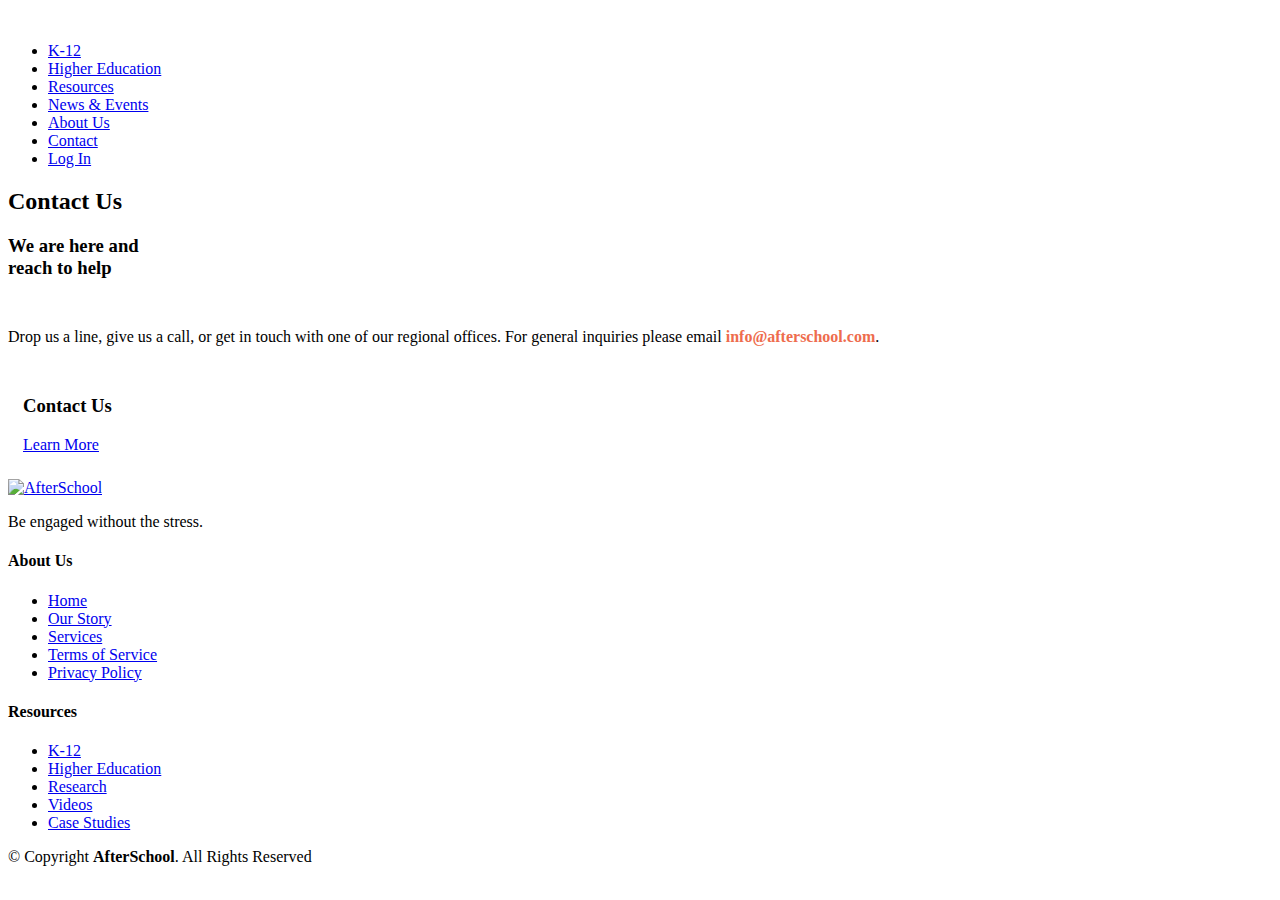
==== Contact.html @ cab6409e "Add files via upload" ====
<!DOCTYPE html>
<html lang="en">

<head>
  <meta charset="utf-8">
  <meta content="width=device-width, initial-scale=1.0" name="viewport">

  <title>Contact Us</title>
  <meta content="" name="description">
  <meta content="" name="keywords">

  <!-- Favicons -->
  <link href="assets/img/favicon.png" rel="icon">
  <link href="assets/img/apple-touch-icon.png" rel="apple-touch-icon">

  <!-- Google Fonts -->
  <link rel="preconnect" href="https://fonts.googleapis.com"> 
  <link rel="preconnect" href="https://fonts.gstatic.com" crossorigin> 
  <link href="https://fonts.googleapis.com/css2?family=Raleway:ital,wght@0,300;0,400;0,500;0,600;1,300;1,400;1,500&display=swap" rel="stylesheet">
  
  <!-- Vendor CSS Files -->
  <link href="assets/vendor/aos/aos.css" rel="stylesheet">
  <link href="assets/vendor/bootstrap/css/bootstrap.min.css" rel="stylesheet">
  <link href="assets/vendor/bootstrap-icons/bootstrap-icons.css" rel="stylesheet">
  <link href="assets/vendor/glightbox/css/glightbox.min.css" rel="stylesheet">
  <link href="assets/vendor/remixicon/remixicon.css" rel="stylesheet">
  <link href="assets/vendor/swiper/swiper-bundle.min.css" rel="stylesheet">

  <!-- Template Main CSS File -->
  <link href="assets/css/style.css" rel="stylesheet">

  <body>

    <!-- ======= Header ======= -->
    <header id="header" class="header fixed-top">
      <div class="container-fluid container-xl d-flex align-items-center justify-content-between">
  
        <a href="index.html" class="logo d-flex align-items-center">
          <img src="assets/img/logo.png" alt="">
        </a>
  
        <nav id="navbar" class="navbar">
          <ul>
            <li><a class="nav-link scrollto" href="#about">K-12</a></li>
            <li><a class="nav-link scrollto" href="#services">Higher Education</a></li>
            <li><a class="nav-link scrollto" href="#portfolio">Resources</a></li>
            <li><a class="nav-link scrollto" href="#team">News & Events</a></li>
            <li><a href="blog.html">About Us</a></li>
            <li><a class="nav-link scrollto" href="Contact.html">Contact</a></li>
            <li><a class="getstarted scrollto" href="Login.html">Log In</a></li>
          </ul>
          <i class="bi bi-list mobile-nav-toggle"></i>
        </nav><!-- .navbar -->
  
      </div>
    </header><!-- End Header -->
  
    <!-- ======= Hero Section ======= -->
    <section id="contactus" class="contactus">

      <div class="container" data-aos="fade-up">
        <div class="row align-self-center"> 
          <div class="col-lg-6">
            <header class="section-header">
              <h2>Contact Us</h2>
              <h3>We are here and<br> reach to help</h3>
            </header>
            <p class="p" style="padding-top: 30px;">
              Drop us a line, give us a call, or get in touch with one of our regional offices.
            
              For general inquiries please email <b style="color: #EE6C4D;">info@afterschool.com</b>.
            </p>
          </div>
          <div class="col-lg-6" style="padding: 15px;" data-aos="fade-up" data-aos-delay="200">
            <div class="box">
              <h3>Contact Us</h3>
      
              <div style="padding-bottom: 10px;">
                <div class="text-center">
                  <a href="#about" class="btn-get-demo scrollto d-inline-flex align-items-center justify-content-center align-self-center">
                    <span>Learn More</span>
                  </a>
                </div>
              </div>
            </div>
          </div>
        </div>
       
        
    

     
      </div>

    </section><!-- End Values Section -->

  
    <main id="main">
  
  
    </main><!-- End #main -->
  
    <!-- ======= Footer ======= -->
    <footer id="footer" class="footer">
    
      <div class="footer-top">
        <div class="container">
          <div class="row gy-4">
            <div class="col-lg-5 col-md-12 footer-info">
              <a href="index.html" class="logo d-flex align-items-center">
                <img src="assets/img/logo.png" alt="AfterSchool">
              </a>
              <p>Be engaged without the stress.</p>
              <div class="social-links mt-3">
                <a href="#" class="gmail"><i class="bi bi-envelope"></i></a>
                <a href="#" class="youtube"><i class="bi bi-youtube"></i></a>
                <a href="#" class="linkedin"><i class="bi bi-linkedin"></i></a>
              </div>
            </div>
  
            <div class="col-lg-2 col-6 footer-links">
              <h4>About Us</h4>
              <ul>
                <li><i class="bi bi-chevron-right"></i> <a href="index.html">Home</a></li>
                <li><i class="bi bi-chevron-right"></i> <a href="#">Our Story</a></li>
                <li><i class="bi bi-chevron-right"></i> <a href="#">Services</a></li>
                <li><i class="bi bi-chevron-right"></i> <a href="#">Terms of Service</a></li>
                <li><i class="bi bi-chevron-right"></i> <a href="#">Privacy Policy</a></li>
              </ul>
            </div>
  
            <div class="col-lg-2 col-6 footer-links">
              <h4>Resources</h4>
              <ul>
                <li><i class="bi bi-chevron-right"></i> <a href="#">K-12</a></li>
                <li><i class="bi bi-chevron-right"></i> <a href="#">Higher Education</a></li>
                <li><i class="bi bi-chevron-right"></i> <a href="#">Research</a></li>
                <li><i class="bi bi-chevron-right"></i> <a href="#">Videos</a></li>
                <li><i class="bi bi-chevron-right"></i> <a href="#">Case Studies</a></li>
              </ul>
            </div>
  
  
          </div>
        </div>
      </div>
  
      <div class="container">
        <div class="copyright">
          &copy; Copyright <strong><span>AfterSchool</span></strong>. All Rights Reserved
        </div>
      </div>
    </footer><!-- End Footer -->
  
    <!-- Vendor JS Files -->
    <script src="assets/vendor/purecounter/purecounter.js"></script>
    <script src="assets/vendor/aos/aos.js"></script>
    <script src="assets/vendor/bootstrap/js/bootstrap.bundle.min.js"></script>
    <script src="assets/vendor/glightbox/js/glightbox.min.js"></script>
    <script src="assets/vendor/isotope-layout/isotope.pkgd.min.js"></script>
    <script src="assets/vendor/swiper/swiper-bundle.min.js"></script>
    <script src="assets/vendor/php-email-form/validate.js"></script>
  
    <!-- Template Main JS File -->
    <script src="assets/js/main.js"></script>
  
  </body>
  
  </html>
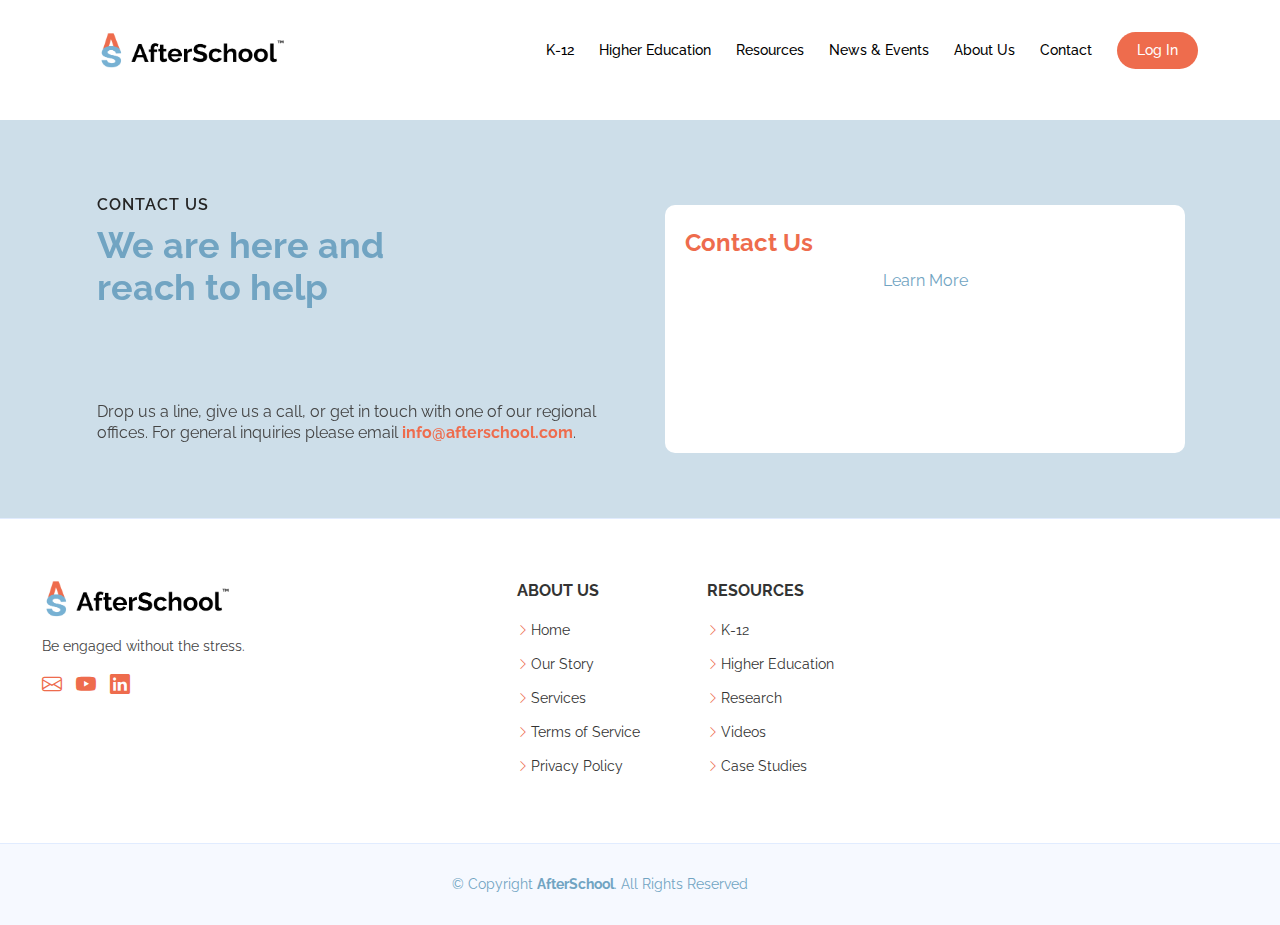
==== commit d1d41c8c: "Add files via upload" ====
--- a/Contact.html
+++ b/Contact.html
@@ -10,8 +10,8 @@
   <meta content="" name="keywords">
 
   <!-- Favicons -->
-  <link href="assets/img/favicon.png" rel="icon">
-  <link href="assets/img/apple-touch-icon.png" rel="apple-touch-icon">
+  <link href="/img/favicon.png" rel="icon">
+  <link href="/img/apple-touch-icon.png" rel="apple-touch-icon">
 
   <!-- Google Fonts -->
   <link rel="preconnect" href="https://fonts.googleapis.com"> 
@@ -19,15 +19,15 @@
   <link href="https://fonts.googleapis.com/css2?family=Raleway:ital,wght@0,300;0,400;0,500;0,600;1,300;1,400;1,500&display=swap" rel="stylesheet">
   
   <!-- Vendor CSS Files -->
-  <link href="assets/vendor/aos/aos.css" rel="stylesheet">
-  <link href="assets/vendor/bootstrap/css/bootstrap.min.css" rel="stylesheet">
-  <link href="assets/vendor/bootstrap-icons/bootstrap-icons.css" rel="stylesheet">
-  <link href="assets/vendor/glightbox/css/glightbox.min.css" rel="stylesheet">
-  <link href="assets/vendor/remixicon/remixicon.css" rel="stylesheet">
-  <link href="assets/vendor/swiper/swiper-bundle.min.css" rel="stylesheet">
+  <link href="/vendor/aos/aos.css" rel="stylesheet">
+  <link href="/vendor/bootstrap/css/bootstrap.min.css" rel="stylesheet">
+  <link href="/vendor/bootstrap-icons/bootstrap-icons.css" rel="stylesheet">
+  <link href="/vendor/glightbox/css/glightbox.min.css" rel="stylesheet">
+  <link href="/vendor/remixicon/remixicon.css" rel="stylesheet">
+  <link href="/vendor/swiper/swiper-bundle.min.css" rel="stylesheet">
 
   <!-- Template Main CSS File -->
-  <link href="assets/css/style.css" rel="stylesheet">
+  <link href="/css/style.css" rel="stylesheet">
 
   <body>
 
@@ -36,7 +36,7 @@
       <div class="container-fluid container-xl d-flex align-items-center justify-content-between">
   
         <a href="index.html" class="logo d-flex align-items-center">
-          <img src="assets/img/logo.png" alt="">
+          <img src="/img/logo.png" alt="">
         </a>
   
         <nav id="navbar" class="navbar">
@@ -108,7 +108,7 @@
           <div class="row gy-4">
             <div class="col-lg-5 col-md-12 footer-info">
               <a href="index.html" class="logo d-flex align-items-center">
-                <img src="assets/img/logo.png" alt="AfterSchool">
+                <img src="/img/logo.png" alt="AfterSchool">
               </a>
               <p>Be engaged without the stress.</p>
               <div class="social-links mt-3">
@@ -153,16 +153,16 @@
     </footer><!-- End Footer -->
   
     <!-- Vendor JS Files -->
-    <script src="assets/vendor/purecounter/purecounter.js"></script>
-    <script src="assets/vendor/aos/aos.js"></script>
-    <script src="assets/vendor/bootstrap/js/bootstrap.bundle.min.js"></script>
-    <script src="assets/vendor/glightbox/js/glightbox.min.js"></script>
-    <script src="assets/vendor/isotope-layout/isotope.pkgd.min.js"></script>
-    <script src="assets/vendor/swiper/swiper-bundle.min.js"></script>
-    <script src="assets/vendor/php-email-form/validate.js"></script>
+    <script src="/vendor/purecounter/purecounter.js"></script>
+    <script src="/vendor/aos/aos.js"></script>
+    <script src="/vendor/bootstrap/js/bootstrap.bundle.min.js"></script>
+    <script src="/vendor/glightbox/js/glightbox.min.js"></script>
+    <script src="/vendor/isotope-layout/isotope.pkgd.min.js"></script>
+    <script src="/vendor/swiper/swiper-bundle.min.js"></script>
+    <script src="/vendor/php-email-form/validate.js"></script>
   
     <!-- Template Main JS File -->
-    <script src="assets/js/main.js"></script>
+    <script src="/js/main.js"></script>
   
   </body>
   
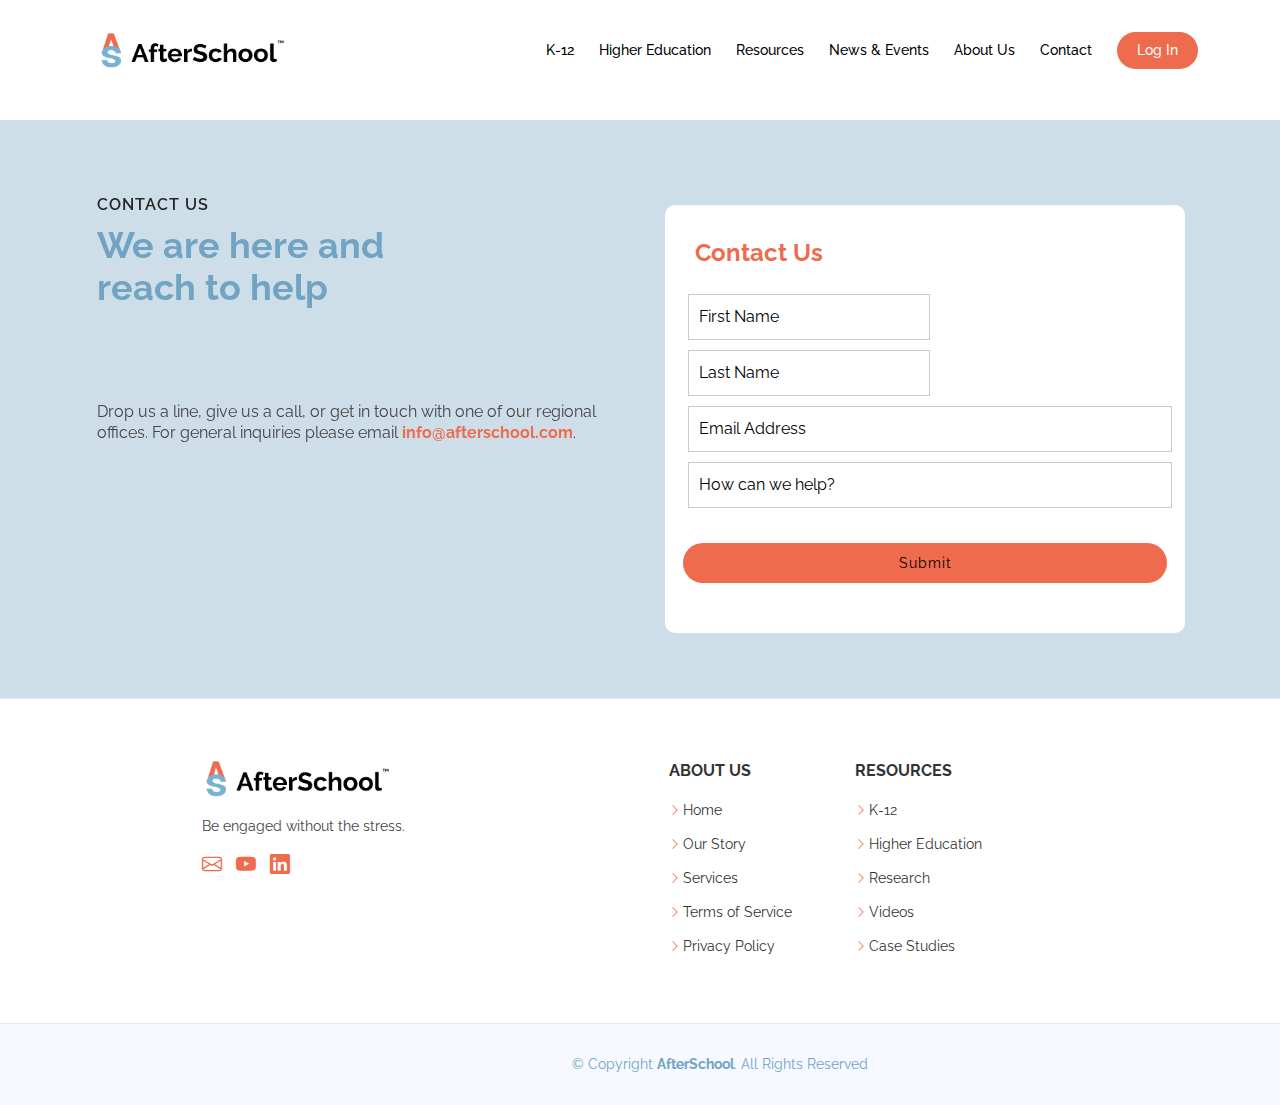
==== commit 3384e2a9: "Add files via upload" ====
--- a/Contact.html
+++ b/Contact.html
@@ -10,8 +10,8 @@
   <meta content="" name="keywords">
 
   <!-- Favicons -->
-  <link href="/img/favicon.png" rel="icon">
-  <link href="/img/apple-touch-icon.png" rel="apple-touch-icon">
+  <link href="img/favicon.png" rel="icon">
+  <link href="img/apple-touch-icon.png" rel="apple-touch-icon">
 
   <!-- Google Fonts -->
   <link rel="preconnect" href="https://fonts.googleapis.com"> 
@@ -19,15 +19,15 @@
   <link href="https://fonts.googleapis.com/css2?family=Raleway:ital,wght@0,300;0,400;0,500;0,600;1,300;1,400;1,500&display=swap" rel="stylesheet">
   
   <!-- Vendor CSS Files -->
-  <link href="/vendor/aos/aos.css" rel="stylesheet">
-  <link href="/vendor/bootstrap/css/bootstrap.min.css" rel="stylesheet">
-  <link href="/vendor/bootstrap-icons/bootstrap-icons.css" rel="stylesheet">
-  <link href="/vendor/glightbox/css/glightbox.min.css" rel="stylesheet">
-  <link href="/vendor/remixicon/remixicon.css" rel="stylesheet">
-  <link href="/vendor/swiper/swiper-bundle.min.css" rel="stylesheet">
+  <link href="vendor/aos/aos.css" rel="stylesheet">
+  <link href="vendor/bootstrap/css/bootstrap.min.css" rel="stylesheet">
+  <link href="vendor/bootstrap-icons/bootstrap-icons.css" rel="stylesheet">
+  <link href="vendor/glightbox/css/glightbox.min.css" rel="stylesheet">
+  <link href="vendor/remixicon/remixicon.css" rel="stylesheet">
+  <link href="vendor/swiper/swiper-bundle.min.css" rel="stylesheet">
 
   <!-- Template Main CSS File -->
-  <link href="/css/style.css" rel="stylesheet">
+  <link href="css/style.css" rel="stylesheet">
 
   <body>
 
@@ -36,7 +36,7 @@
       <div class="container-fluid container-xl d-flex align-items-center justify-content-between">
   
         <a href="index.html" class="logo d-flex align-items-center">
-          <img src="/img/logo.png" alt="">
+          <img src="img/logo.png" alt="">
         </a>
   
         <nav id="navbar" class="navbar">
@@ -75,12 +75,35 @@
             <div class="box">
               <h3>Contact Us</h3>
       
-              <div style="padding-bottom: 10px;">
-                <div class="text-center">
-                  <a href="#about" class="btn-get-demo scrollto d-inline-flex align-items-center justify-content-center align-self-center">
-                    <span>Learn More</span>
-                  </a>
+              <div>
+                <div class="row" style="padding-top: 10px;">
+                  <div class="insidebox col-lg-6 col-md-12">
+                    <a href="#about" class="btn-info scrollto d-inline-flex align-items-center justify-content-center align-self-center">
+                      <span>First Name</span>
+                    </a>
+                  </div>
+                  <div class="insidebox col-lg-6 col-md-12">
+                    <a href="#about" class="btn-info scrollto d-inline-flex align-items-center justify-content-center align-self-center">
+                      <span>Last Name</span>
+                    </a>
+                  </div>
+                  <div class="insidebox col-lg-12 col-md-12">
+                    <a href="#about" class="btn-info scrollto d-inline-flex align-items-center justify-content-center align-self-center">
+                      <span>Email Address</span>
+                    </a>
+                  </div>
+                  <div class="insidebox col-lg-12 col-md-12" >
+                    <a href="#about" class="btn-info scrollto d-inline-flex align-items-center justify-content-center align-self-center">
+                      <span>How can we help?</span>
+                    </a>
+                  </div>
+                  <div class="btn-submit col-lg-12 col-md-12" >
+                    <a href="#about" class="btn-info scrollto d-inline-flex align-items-center justify-content-center align-self-center">
+                      <span>Submit</span>
+                    </a>
+                  </div>
                 </div>
+  
               </div>
             </div>
           </div>
@@ -108,7 +131,7 @@
           <div class="row gy-4">
             <div class="col-lg-5 col-md-12 footer-info">
               <a href="index.html" class="logo d-flex align-items-center">
-                <img src="/img/logo.png" alt="AfterSchool">
+                <img src="img/logo.png" alt="AfterSchool">
               </a>
               <p>Be engaged without the stress.</p>
               <div class="social-links mt-3">
@@ -153,16 +176,16 @@
     </footer><!-- End Footer -->
   
     <!-- Vendor JS Files -->
-    <script src="/vendor/purecounter/purecounter.js"></script>
-    <script src="/vendor/aos/aos.js"></script>
-    <script src="/vendor/bootstrap/js/bootstrap.bundle.min.js"></script>
-    <script src="/vendor/glightbox/js/glightbox.min.js"></script>
-    <script src="/vendor/isotope-layout/isotope.pkgd.min.js"></script>
-    <script src="/vendor/swiper/swiper-bundle.min.js"></script>
-    <script src="/vendor/php-email-form/validate.js"></script>
+    <script src="vendor/purecounter/purecounter.js"></script>
+    <script src="vendor/aos/aos.js"></script>
+    <script src="vendor/bootstrap/js/bootstrap.bundle.min.js"></script>
+    <script src="vendor/glightbox/js/glightbox.min.js"></script>
+    <script src="vendor/isotope-layout/isotope.pkgd.min.js"></script>
+    <script src="vendor/swiper/swiper-bundle.min.js"></script>
+    <script src="vendor/php-email-form/validate.js"></script>
   
     <!-- Template Main JS File -->
-    <script src="/js/main.js"></script>
+    <script src="js/main.js"></script>
   
   </body>
   
--- a/css/style.css
+++ b/css/style.css
@@ -42,13 +42,22 @@
   font-weight: 700;
   color: #71A4C2;
 }
+
+h5 {
+  font-family: "Raleway", sans-serif;
+  font-size: 18px;
+  line-height: 24px;
+  font-weight: 700;
+  color: white;
+}
+
 p {
   font-family: "Raleway", sans-serif;
   font-size: 16px;
   color: #444444;
   line-height: 21px;
 }
-h2, h5, h6 {
+h2, h6 {
   font-family: "Raleway", sans-serif;
 }
 
@@ -754,13 +763,47 @@
   color: #EE6C4D;  
 }
 .contactus .box {
-  padding: 20px;
+  padding: 30px;
   border-radius: 10px;
   background-color: white;
   text-align: left;
   transition: 0.3s;
   height: 100%;
   margin: 10px;
+}
+.contactus .insidebox {
+  background-color: white;
+  padding: 10px;
+  margin: 5px;
+  border-style: solid;
+  border-width: 1px;
+  border-color: rgba(94, 94, 94, 0.322);
+  height: 100%;
+}
+
+.contactus .btn-info {
+  line-height: 0;
+  color: black;
+  text-align: left;
+  
+}
+
+.contactus .btn-submit {
+  margin-top: 30px;
+  line-height: 0;
+  padding: 20px 40px;
+  border-radius: 25px;
+  transition: 0.5s;
+  color: #fff;
+  background: #EE6C4D;
+}
+.contactus .btn-submit {
+  font-family: "Raleway", sans-serif;
+  font-weight: 400;
+  font-size: 14px;
+  letter-spacing: 1px;
+  text-align: center;
+  color: white;
 }
 
 /*--------------------------------------------------------------
@@ -927,100 +970,41 @@
   margin: 10px;
 }
 
-
+.login .insidebox {
+  background-color: white;
+  padding: 15px;
+  border-style: solid;
+  border-width: 1px;
+  border-color: rgba(94, 94, 94, 0.322);
+  height: 100%;
+}
+
+.login .btn-info {
+  line-height: 0;
+  color: black;
+  text-align: left;
+  
+}
+.login .btn-submit {
+  line-height: 0;
+  padding: 20px 40px;
+  border-radius: 25px;
+  transition: 0.5s;
+  color: #fff;
+  background: #EE6C4D;
+}
+.login .btn-submit {
+  font-family: "Raleway", sans-serif;
+  font-weight: 400;
+  font-size: 14px;
+  letter-spacing: 1px;
+  text-align: center;
+  color: white;
+}
 /*--------------------------------------------------------------
 # Contact
 --------------------------------------------------------------*/
-.contact .info-box {
-  color: #444444;
-  background: #fafbff;
-  padding: 30px;
-}
-.contact .info-box i {
-  font-size: 38px;
-  line-height: 0;
-  color: #4154f1;
-}
-.contact .info-box h3 {
-  font-size: 20px;
-  color: #012970;
-  font-weight: 700;
-  margin: 20px 0 10px 0;
-}
-.contact .info-box p {
-  padding: 0;
-  line-height: 24px;
-  font-size: 14px;
-  margin-bottom: 0;
-}
-.contact .php-email-form {
-  background: #fafbff;
-  padding: 30px;
-  height: 100%;
-}
-.contact .php-email-form .error-message {
-  display: none;
-  color: #fff;
-  background: #ed3c0d;
-  text-align: left;
-  padding: 15px;
-  margin-bottom: 24px;
-  font-weight: 600;
-}
-.contact .php-email-form .sent-message {
-  display: none;
-  color: #fff;
-  background: #18d26e;
-  text-align: center;
-  padding: 15px;
-  margin-bottom: 24px;
-  font-weight: 600;
-}
-.contact .php-email-form .loading {
-  display: none;
-  background: #fff;
-  text-align: center;
-  padding: 15px;
-  margin-bottom: 24px;
-}
-.contact .php-email-form .loading:before {
-  content: "";
-  display: inline-block;
-  border-radius: 50%;
-  width: 24px;
-  height: 24px;
-  margin: 0 10px -6px 0;
-  border: 3px solid #18d26e;
-  border-top-color: #eee;
-  -webkit-animation: animate-loading 1s linear infinite;
-  animation: animate-loading 1s linear infinite;
-}
-.contact .php-email-form input, .contact .php-email-form textarea {
-  border-radius: 0;
-  box-shadow: none;
-  font-size: 14px;
-  border-radius: 0;
-}
-.contact .php-email-form input:focus, .contact .php-email-form textarea:focus {
-  border-color: #4154f1;
-}
-.contact .php-email-form input {
-  padding: 10px 15px;
-}
-.contact .php-email-form textarea {
-  padding: 12px 15px;
-}
-.contact .php-email-form button[type=submit] {
-  background: #4154f1;
-  border: 0;
-  padding: 10px 30px;
-  color: #fff;
-  transition: 0.4s;
-  border-radius: 4px;
-}
-.contact .php-email-form button[type=submit]:hover {
-  background: #5969f3;
-}
+
 @-webkit-keyframes animate-loading {
   0% {
     transform: rotate(0deg);
@@ -1101,6 +1085,13 @@
   border-bottom: 1px solid #e1ecff;
   padding: 60px 0 30px 0;
 }
+
+@media (min-width: 992px) {
+  .footer .footer-top {
+    padding-left: 10rem;
+  }
+}
+
 @media (max-width: 992px) {
   .footer .footer-top {
     background-position: center bottom;
@@ -1194,4 +1185,165 @@
   text-align: center;
   font-size: 13px;
   color: #CDDEE9;
-}+}
+@media (min-width: 992px) {
+  .footer .copyright {
+    padding-left: 15rem;
+  }
+}
+
+#sideNav .navbar-nav .nav-item .nav-link {
+  font-weight: 500;
+  letter-spacing: 0.1rem;
+  color: #ffffff;
+}
+
+/*--------------------------------------------------------------
+# Side Nav Dashboard
+--------------------------------------------------------------*/
+.dashboard {
+  background-color: #CDDEE9;
+}
+.dashboard .row {
+  padding: 10px;
+}
+.dashboard  h2 {
+  text-align: left;
+  font-size: 18px;
+  font-weight: 600;
+  padding-bottom: 10px;
+}
+.dashboard  h3 {
+  text-align: left;
+  font-weight: 700;
+  font-size: 24px;
+  line-height: 36px;
+}
+.dashboard .p {
+  text-align: left;
+  font-size: 14px;
+  margin: 15px;
+}
+.dashboard .box h3 {
+  font-family: "Raleway", sans-serif;
+  font-size: 18px;
+  line-height: 24px;
+  font-weight: 400;
+  color: #EE6C4D;  
+}
+.dashboard .box h4 {
+  font-family: "Raleway", sans-serif;
+  font-size: 14px;
+  line-height: 18px;
+  font-weight: 400;
+  font-style: italic;
+  color: #A5A3A3;  
+}
+.dashboard .box h5 {
+  font-family: "Raleway", sans-serif;
+  font-size: 16px;
+  line-height: 18px;
+  font-weight: 400;
+  font-style: italic;
+  color: black;  
+}
+.dashboard .box {
+  padding: 15px;
+  border-radius: 10px;
+  background-color: white;
+  text-align: left;
+  height: auto;
+  margin: 15px;
+  padding-bottom: 5px;
+}
+
+.dashboard .classbox h3{
+  padding: 15px;
+  border-radius: 10px;
+  background-color: white;
+  text-align: center;
+  height: auto;
+  margin: 15px;
+  font-size: 18px;
+}
+
+
+#sideNav .navbar-toggler:focus {
+  outline-color: #fca92cd2;
+}
+
+.dashboard .container {
+  min-height: 100vh;
+  min-width: 18rem;
+}
+@media (min-width: 992px) {  
+  .dashboard .container {
+    padding-left: 12rem;
+  }
+
+  #sideNav {
+    text-align: center;
+    position: fixed;
+    top: 0;
+    left: 0;
+    display: -webkit-box;
+    display: -ms-flexbox;
+    display: flex;
+    -webkit-box-orient: vertical;
+    -webkit-box-direction: normal;
+    -ms-flex-direction: column;
+    flex-direction: column;
+    width: 12rem;
+    height: 100vh;
+    padding: 0;
+  }
+  #sideNav .icon {
+    font-size: 24px;
+    color: white;
+  }
+  #sideNav .navbar-brand {
+    display: -webkit-box;
+    display: -ms-flexbox;
+    display: flex;
+    margin: auto auto 0;
+    padding: 0;
+  }
+  #sideNav .navbar-brand .img-profile {
+    margin: 15px;
+    max-width: 6rem;
+    max-height: 6rem;
+    border: 0.25rem solid rgb(255, 255, 255);
+  }
+  #sideNav .navbar-collapse {
+    display: -webkit-box;
+    display: -ms-flexbox;
+    display: flex;
+    -webkit-box-align: start;
+    -ms-flex-align: start;
+    align-items: flex-start;
+    -webkit-box-flex: 0;
+    -ms-flex-positive: 0;
+    flex-grow: 0;
+    width: 100%;
+    padding-top: 10px;
+    margin-bottom: auto;
+    background-color: #71A4C2;
+  }
+  #sideNav .navbar-collapse .navbar-nav {
+    -webkit-box-orient: vertical;
+    -webkit-box-direction: normal;
+    -ms-flex-direction: column;
+    flex-direction: column;
+    width: 100%;
+  }
+  #sideNav .navbar-collapse .navbar-nav .nav-item {
+    display: block;
+  }
+  #sideNav .navbar-collapse .navbar-nav .nav-item .nav-link {
+    display: block;
+  }
+}
+
+.bg-primary {
+  background-color: #71A4C2 !important;
+}
